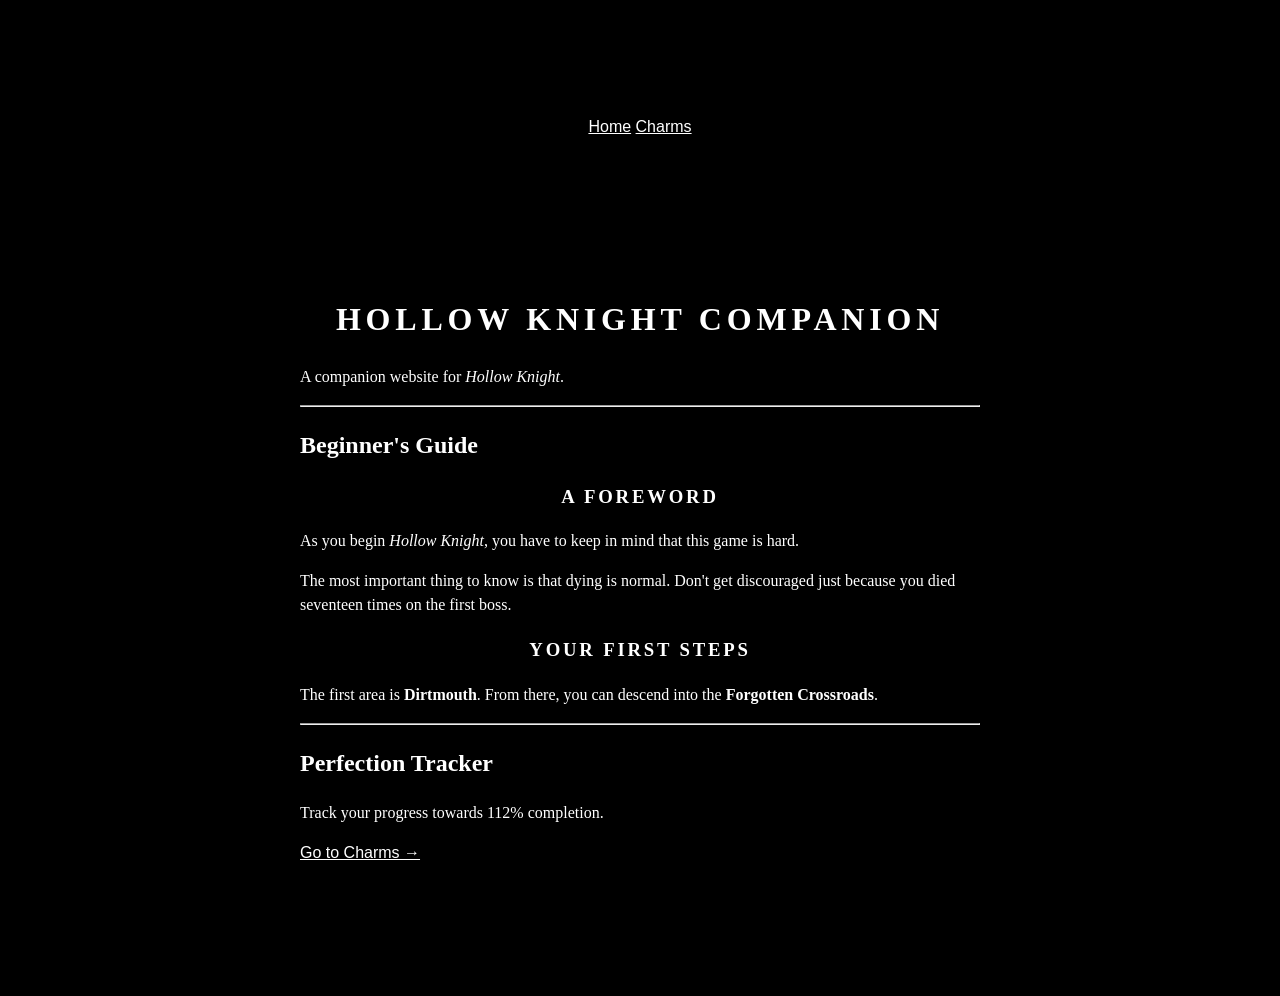
==== index.html @ 54dc8c9c "V1.1 - Nav Bar & General Work - Added a navigation bar with ‘home’ and ‘charms’ - Did some general " ====
<!DOCTYPE html>
<html lang="en">

<head>
    <meta charset="UTF-8">
    <meta name="viewport" content="width=device-width, initial-scale=1.0">

    <title>Hollow Knight Companion</title>

    <link rel="stylesheet" href="style.css">
</head>

<body>

    <nav>
        <a href="index.html">Home</a>
        <a href="charms.html">Charms</a>
    </nav>

    <main>

        <h1>Hollow Knight Companion</h1>

        <p>
            A companion website for
            <em>Hollow Knight</em>.
        </p>

        <hr>

        <section id="beginner-guide">

            <h2>Beginner's Guide</h2>

            <h3>A Foreword</h3>

            <p>
                As you begin <em>Hollow Knight</em>, you have to keep
                in mind that this game is hard.
            </p>

            <p>
                The most important thing to know is that dying is normal.
                Don't get discouraged just because you died seventeen
                times on the first boss.
            </p>

            <h3>Your First Steps</h3>

            <p>
                The first area is <strong>Dirtmouth</strong>.
                From there, you can descend into the
                <strong>Forgotten Crossroads</strong>.
            </p>

        </section>

        <hr>

        <section id="perfection-tracker">

            <h2>Perfection Tracker</h2>

            <p>
                Track your progress towards 112% completion.
            </p>

            <p>
                <a href="charms.html">Go to Charms →</a>
            </p>

        </section>

    </main>

</body>
</html>
---- style.css ----
/* style.css */

:root {
  color-scheme: light dark;
  font-family: -apple-system, BlinkMacSystemFont, "Segoe UI", sans-serif;
  line-height: 1.5;
  background: Canvas;
}

body {
  margin: 0;
  min-height: 100vh;
  display: grid;
  place-items: center;
  padding: 3rem;
  background-color: #000;
}

main {
  max-width: 680px;
  color: #FFF;
  font-family: "Baskerville";
}

h1, h3 {
  font-family: 'Cinzel', 'Trajan Pro', 'Georgia', serif;
  text-transform: uppercase;
  letter-spacing: 0.15em;
  font-weight: 600;
  text-align: center;
}

a:link {
  color: #FFF;
  text-decoration: 'none';
  font-family: "helvetica";
}

a:visited {
  color: #BBBBBB;
}

/* Table container */

.table-container {
  width: 100%;
  overflow-x: auto;
  border: 1px solid #555;
  border-radius: 12px;
  background: #000;
  margin-top: 1.5rem;
}

/* Table */

table {
  width: 100%;
  border-collapse: collapse;
  background: #000;
  color: #fff;
}

/* Table headings */

thead {
  background: #000;
}

th {
  padding: 14px 12px;
  color: #fff;
  font-family: 'Cinzel', 'Trajan Pro', Georgia, serif;
  text-transform: uppercase;
  letter-spacing: 0.08em;
  font-size: 0.8rem;
  border-bottom: 1px solid #555;
}

/* Table cells */

td {
  padding: 14px 12px;
  color: #fff;
  border-bottom: 1px solid #333;
  vertical-align: middle;
}

/* Remove border from final row */

tbody tr:last-child td {
  border-bottom: none;
}

/* Hover effect */

tbody tr:hover {
  background: #333333;
}

/* Checkbox column */

td:first-child,
th:first-child {
  text-align: center;
  width: 45px;
}

/* Notches */

td:nth-child(3) {
text-align: center;
}

/* Cost */

td:last-child {
text-align: center;
}

/* =================================
ROTATED CHECKBOX
================================= */

input[type="checkbox"] {
  appearance: none;
  width: 18px;
  height: 18px;
  background: #000;
  border: 1px solid #fff;
  border-radius: 2px;
  cursor: pointer;
  transform: rotate(45deg);
  transition:
  background-color 0.15s ease,
  transform 0.15s ease;
}

/* Checkbox hover */

input[type="checkbox"]:hover {
  background: #333333;
}

/* Checked checkbox */

input[type="checkbox"]:checked {
  background: #fff;
  border-color: #fff;
  transform: rotate(45deg) scale(1.05);
}


/* Check mark */

input[type="checkbox"]:checked::after {
  content: "";
  position: absolute;
  width: 5px;
  height: 10px;
  border-right: 2px solid #000;
  border-bottom: 2px solid #000;
  transform: rotate(-45deg);
  left: 5px;
top: 2px;
}
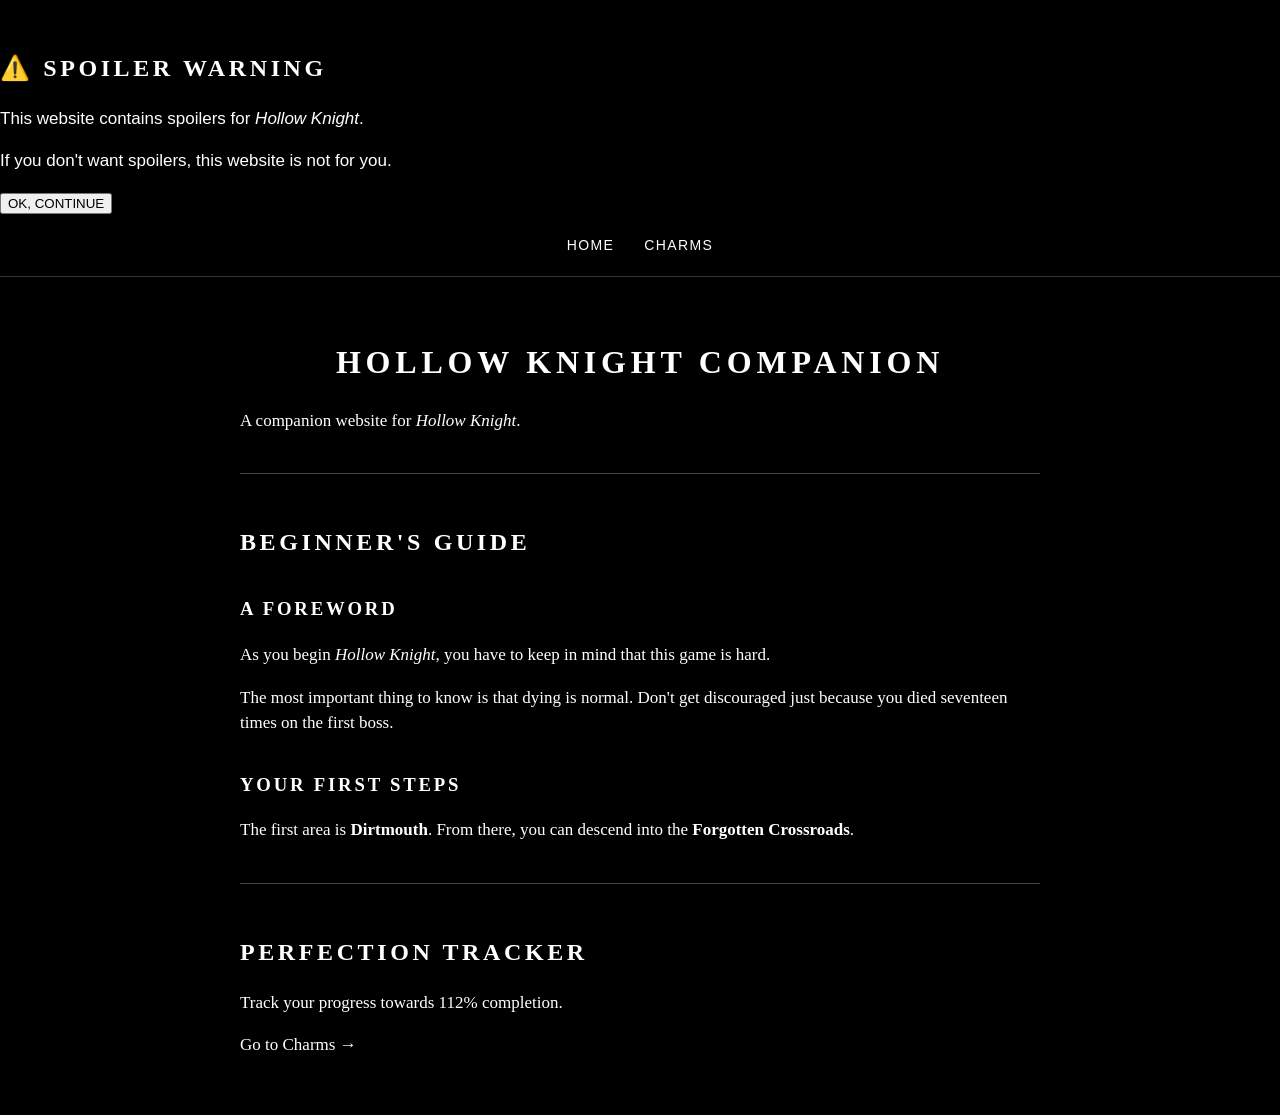
==== commit 05823db8: "Add spoiler warning popup to index.html Added a spoiler warning popup for the website." ====
--- a/index.html
+++ b/index.html
@@ -11,7 +11,29 @@
 </head>
 
 <body>
-
+    <div id="spoiler-popup">
+    
+        <div class="spoiler-box">
+    
+            <h2>⚠️ SPOILER WARNING</h2>
+    
+            <p>
+                This website contains spoilers for
+                <em>Hollow Knight</em>.
+            </p>
+    
+            <p>
+                If you don't want spoilers,
+                this website is not for you.
+            </p>
+    
+            <button id="continue-button">
+                OK, CONTINUE
+            </button>
+    
+        </div>
+    
+    </div>
     <nav>
         <a href="index.html">Home</a>
         <a href="charms.html">Charms</a>
--- a/style.css
+++ b/style.css
@@ -1,165 +1,88 @@
-/* style.css */
-
 :root {
-  color-scheme: light dark;
-  font-family: -apple-system, BlinkMacSystemFont, "Segoe UI", sans-serif;
-  line-height: 1.5;
-  background: Canvas;
+    font-family: -apple-system, BlinkMacSystemFont, "Segoe UI", sans-serif;
+    line-height: 1.5;
+    background: #000;
+    color: #fff;
 }
 
 body {
-  margin: 0;
-  min-height: 100vh;
-  display: grid;
-  place-items: center;
-  padding: 3rem;
-  background-color: #000;
+    margin: 0;
+    min-height: 100vh;
+
+    background: #000;
+    color: #fff;
 }
 
 main {
-  max-width: 680px;
-  color: #FFF;
-  font-family: "Baskerville";
+    max-width: 800px;
+    margin: 0 auto;
+    padding: 40px 24px;
+
+    font-family: Baskerville, Georgia, serif;
 }
 
-h1, h3 {
-  font-family: 'Cinzel', 'Trajan Pro', 'Georgia', serif;
-  text-transform: uppercase;
-  letter-spacing: 0.15em;
-  font-weight: 600;
-  text-align: center;
+h1,
+h2,
+h3 {
+    font-family: "Cinzel", "Trajan Pro", Georgia, serif;
+    text-transform: uppercase;
+    letter-spacing: 0.15em;
+    font-weight: 600;
 }
 
-a:link {
-  color: #FFF;
-  text-decoration: 'none';
-  font-family: "helvetica";
+h1 {
+    text-align: center;
 }
 
-a:visited {
-  color: #BBBBBB;
+h2 {
+    margin-top: 50px;
 }
 
-/* Table container */
-
-.table-container {
-  width: 100%;
-  overflow-x: auto;
-  border: 1px solid #555;
-  border-radius: 12px;
-  background: #000;
-  margin-top: 1.5rem;
+h3 {
+    margin-top: 35px;
 }
 
-/* Table */
-
-table {
-  width: 100%;
-  border-collapse: collapse;
-  background: #000;
-  color: #fff;
+p {
+    font-size: 17px;
 }
 
-/* Table headings */
-
-thead {
-  background: #000;
+a {
+    color: #fff;
+    text-decoration: none;
 }
 
-th {
-  padding: 14px 12px;
-  color: #fff;
-  font-family: 'Cinzel', 'Trajan Pro', Georgia, serif;
-  text-transform: uppercase;
-  letter-spacing: 0.08em;
-  font-size: 0.8rem;
-  border-bottom: 1px solid #555;
+a:hover {
+    color: #aaa;
 }
 
-/* Table cells */
-
-td {
-  padding: 14px 12px;
-  color: #fff;
-  border-bottom: 1px solid #333;
-  vertical-align: middle;
-}
-
-/* Remove border from final row */
-
-tbody tr:last-child td {
-  border-bottom: none;
-}
-
-/* Hover effect */
-
-tbody tr:hover {
-  background: #333333;
-}
-
-/* Checkbox column */
-
-td:first-child,
-th:first-child {
-  text-align: center;
-  width: 45px;
-}
-
-/* Notches */
-
-td:nth-child(3) {
-text-align: center;
-}
-
-/* Cost */
-
-td:last-child {
-text-align: center;
-}
-
-/* =================================
-ROTATED CHECKBOX
-================================= */
-
-input[type="checkbox"] {
-  appearance: none;
-  width: 18px;
-  height: 18px;
-  background: #000;
-  border: 1px solid #fff;
-  border-radius: 2px;
-  cursor: pointer;
-  transform: rotate(45deg);
-  transition:
-  background-color 0.15s ease,
-  transform 0.15s ease;
-}
-
-/* Checkbox hover */
-
-input[type="checkbox"]:hover {
-  background: #333333;
-}
-
-/* Checked checkbox */
-
-input[type="checkbox"]:checked {
-  background: #fff;
-  border-color: #fff;
-  transform: rotate(45deg) scale(1.05);
+hr {
+    border: 0;
+    border-top: 1px solid #444;
+    margin: 40px 0;
 }
 
 
-/* Check mark */
+/* Navigation */
 
-input[type="checkbox"]:checked::after {
-  content: "";
-  position: absolute;
-  width: 5px;
-  height: 10px;
-  border-right: 2px solid #000;
-  border-bottom: 2px solid #000;
-  transform: rotate(-45deg);
-  left: 5px;
-top: 2px;
+nav {
+    display: flex;
+    justify-content: center;
+    gap: 30px;
+
+    padding: 20px;
+
+    border-bottom: 1px solid #333;
 }
+
+nav a {
+    font-family: Helvetica, Arial, sans-serif;
+
+    text-transform: uppercase;
+    letter-spacing: 0.1em;
+
+    font-size: 14px;
+}
+
+nav a:hover {
+    color: #aaa;
+}
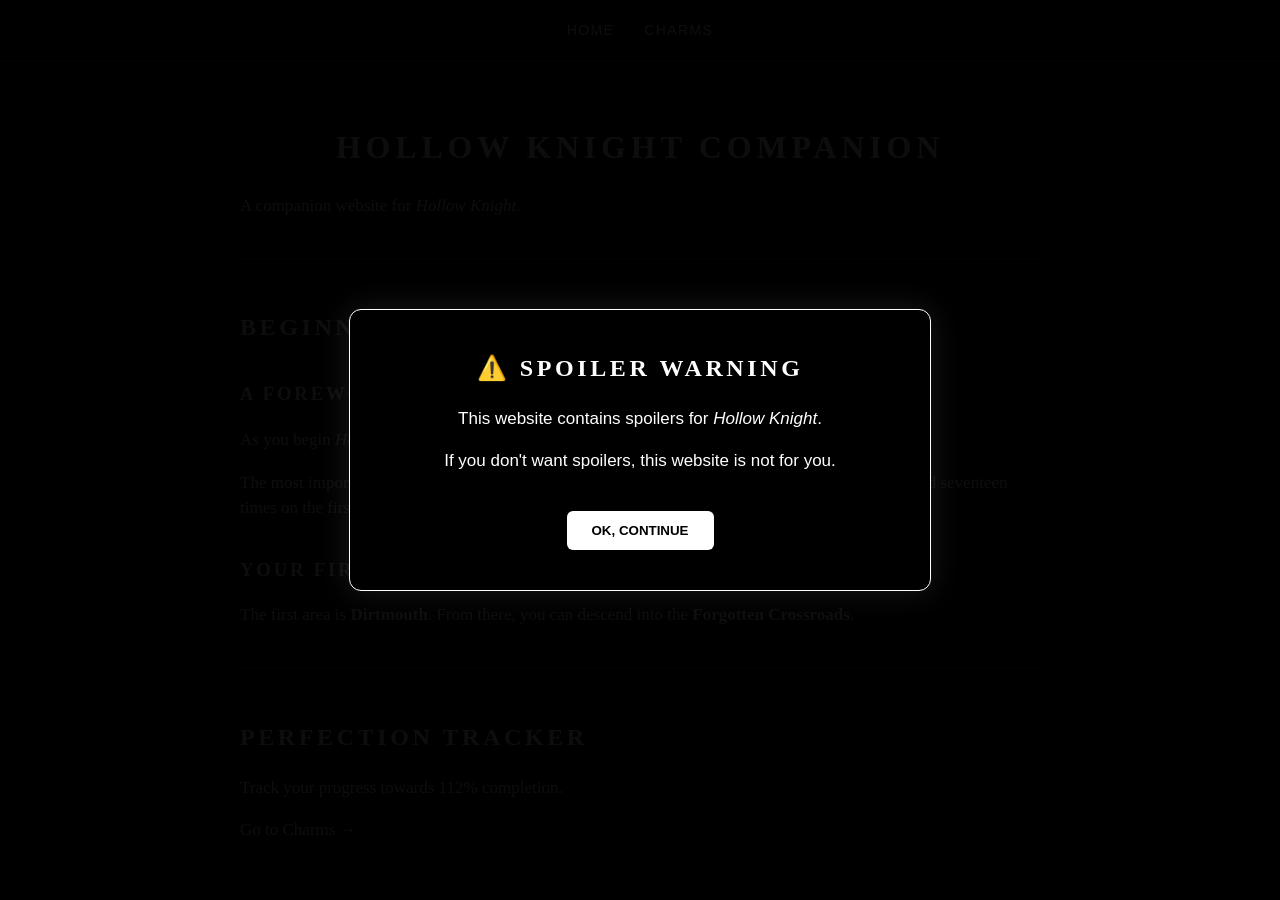
==== commit a7840ad8: "Add script tag for main.js in index.html" ====
--- a/index.html
+++ b/index.html
@@ -94,6 +94,8 @@
         </section>
 
     </main>
-
+    
+    <script src="main.js"></script>
+    
 </body>
 </html>
--- a/style.css
+++ b/style.css
@@ -86,3 +86,62 @@
 nav a:hover {
     color: #aaa;
 }
+
+#spoiler-popup {
+    position: fixed;
+
+    inset: 0;
+
+    z-index: 1000;
+
+    display: flex;
+    justify-content: center;
+    align-items: center;
+
+    background: rgba(0, 0, 0, 0.95);
+}
+
+.spoiler-box {
+    width: min(500px, 80%);
+
+    padding: 40px;
+
+    background: #000;
+
+    border: 1px solid #fff;
+    border-radius: 12px;
+
+    color: #fff;
+
+    text-align: center;
+
+    box-shadow: 0 0 30px rgba(255, 255, 255, 0.1);
+}
+
+.spoiler-box h2 {
+    margin-top: 0;
+
+    font-family: "Cinzel", "Trajan Pro", Georgia, serif;
+
+    letter-spacing: 0.15em;
+}
+
+.spoiler-box button {
+    margin-top: 20px;
+
+    padding: 12px 25px;
+
+    background: #fff;
+    color: #000;
+
+    border: none;
+    border-radius: 6px;
+
+    font-weight: bold;
+
+    cursor: pointer;
+}
+
+.spoiler-box button:hover {
+    background: #ccc;
+}
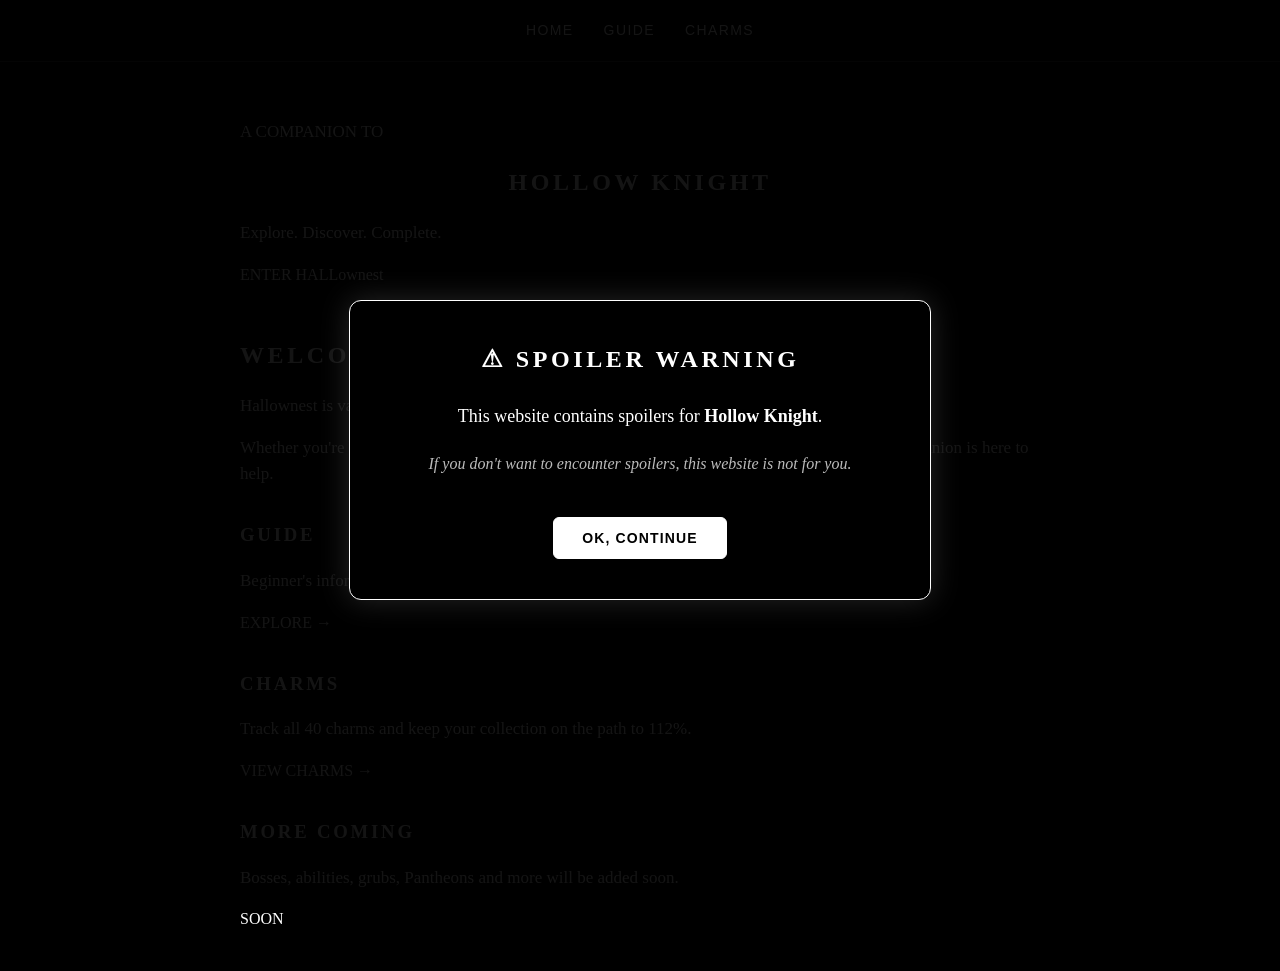
==== commit d6296527: "Update spoiler warning text and structure in index.html" ====
--- a/index.html
+++ b/index.html
@@ -11,91 +11,133 @@
 </head>
 
 <body>
+
+    <!-- Spoiler Warning -->
+
     <div id="spoiler-popup">
-    
+
         <div class="spoiler-box">
-    
-            <h2>⚠️ SPOILER WARNING</h2>
-    
+
+            <h2>⚠ SPOILER WARNING</h2>
+
             <p>
                 This website contains spoilers for
-                <em>Hollow Knight</em>.
+                <strong>Hollow Knight</strong>.
             </p>
-    
-            <p>
-                If you don't want spoilers,
+
+            <p class="warning-text">
+                If you don't want to encounter spoilers,
                 this website is not for you.
             </p>
-    
+
             <button id="continue-button">
                 OK, CONTINUE
             </button>
-    
+
         </div>
-    
+
     </div>
+
+
+    <!-- Navigation -->
+
     <nav>
         <a href="index.html">Home</a>
+        <a href="guide.html">Guide</a>
         <a href="charms.html">Charms</a>
     </nav>
 
-    <main>
 
-        <h1>Hollow Knight Companion</h1>
+    <!-- Homepage -->
 
-        <p>
-            A companion website for
-            <em>Hollow Knight</em>.
-        </p>
+    <main class="home">
 
-        <hr>
+        <section class="hero">
 
-        <section id="beginner-guide">
+            <p class="eyebrow">
+                A COMPANION TO
+            </p>
 
-            <h2>Beginner's Guide</h2>
+            <h1>Hollow Knight</h1>
 
-            <h3>A Foreword</h3>
+            <p class="hero-subtitle">
+                Explore. Discover. Complete.
+            </p>
+
+            <a class="enter-button" href="guide.html">
+                ENTER HALLownest
+            </a>
+
+        </section>
+
+
+        <section class="home-intro">
+
+            <h2>Welcome, Knight.</h2>
 
             <p>
-                As you begin <em>Hollow Knight</em>, you have to keep
-                in mind that this game is hard.
+                Hallownest is vast, mysterious and full of things
+                waiting to be discovered.
             </p>
 
             <p>
-                The most important thing to know is that dying is normal.
-                Don't get discouraged just because you died seventeen
-                times on the first boss.
-            </p>
-
-            <h3>Your First Steps</h3>
-
-            <p>
-                The first area is <strong>Dirtmouth</strong>.
-                From there, you can descend into the
-                <strong>Forgotten Crossroads</strong>.
+                Whether you're beginning your journey or hunting
+                for that final percentage of completion, this
+                companion is here to help.
             </p>
 
         </section>
 
-        <hr>
 
-        <section id="perfection-tracker">
+        <section class="home-links">
 
-            <h2>Perfection Tracker</h2>
+            <a href="guide.html" class="home-card">
 
-            <p>
-                Track your progress towards 112% completion.
-            </p>
+                <h3>Guide</h3>
 
-            <p>
-                <a href="charms.html">Go to Charms →</a>
-            </p>
+                <p>
+                    Beginner's information and useful knowledge
+                    for your journey through Hallownest.
+                </p>
+
+                <span>EXPLORE →</span>
+
+            </a>
+
+
+            <a href="charms.html" class="home-card">
+
+                <h3>Charms</h3>
+
+                <p>
+                    Track all 40 charms and keep your collection
+                    on the path to 112%.
+                </p>
+
+                <span>VIEW CHARMS →</span>
+
+            </a>
+
+
+            <div class="home-card">
+
+                <h3>More Coming</h3>
+
+                <p>
+                    Bosses, abilities, grubs, Pantheons and
+                    more will be added soon.
+                </p>
+
+                <span>SOON</span>
+
+            </div>
 
         </section>
 
     </main>
-    
+
+
     <script src="main.js"></script>
-    
+
 </body>
 </html>
--- a/style.css
+++ b/style.css
@@ -87,19 +87,29 @@
     color: #aaa;
 }
 
+/* =================================
+   SPOILER WARNING MODAL
+   ================================= */
+
 #spoiler-popup {
     position: fixed;
 
-    inset: 0;
-
-    z-index: 1000;
+    top: 0;
+    left: 0;
+    width: 100%;
+    height: 100%;
+
+    z-index: 9999;
 
     display: flex;
+    align-items: center;
     justify-content: center;
-    align-items: center;
-
-    background: rgba(0, 0, 0, 0.95);
-}
+
+    background: rgba(0, 0, 0, 0.92);
+}
+
+
+/* The actual warning box */
 
 .spoiler-box {
     width: min(500px, 80%);
@@ -111,37 +121,110 @@
     border: 1px solid #fff;
     border-radius: 12px;
 
-    color: #fff;
-
     text-align: center;
 
-    box-shadow: 0 0 30px rgba(255, 255, 255, 0.1);
-}
+    box-shadow:
+        0 0 30px rgba(255, 255, 255, 0.15);
+}
+
+
+/* Warning heading */
 
 .spoiler-box h2 {
-    margin-top: 0;
-
-    font-family: "Cinzel", "Trajan Pro", Georgia, serif;
+    margin: 0 0 25px;
+
+    color: #fff;
+
+    font-family:
+        "Cinzel",
+        "Trajan Pro",
+        Georgia,
+        serif;
+
+    font-size: 24px;
+
+    text-transform: uppercase;
 
     letter-spacing: 0.15em;
 }
 
-.spoiler-box button {
+
+/* Main text */
+
+.spoiler-box p {
+    margin: 10px 0;
+
+    color: #fff;
+
+    font-family:
+        Baskerville,
+        Georgia,
+        serif;
+
+    font-size: 18px;
+
+    line-height: 1.6;
+}
+
+
+/* Extra-important warning */
+
+.spoiler-box .warning-text {
     margin-top: 20px;
 
-    padding: 12px 25px;
+    color: #bbb;
+
+    font-size: 16px;
+
+    font-style: italic;
+}
+
+
+/* Continue button */
+
+#continue-button {
+    margin-top: 30px;
+
+    padding: 12px 28px;
 
     background: #fff;
+
     color: #000;
 
-    border: none;
+    border: 1px solid #fff;
+
     border-radius: 6px;
 
+    font-family:
+        Helvetica,
+        Arial,
+        sans-serif;
+
+    font-size: 14px;
+
     font-weight: bold;
 
+    letter-spacing: 0.08em;
+
     cursor: pointer;
-}
-
-.spoiler-box button:hover {
-    background: #ccc;
-}
+
+    transition:
+        background-color 0.2s ease,
+        color 0.2s ease;
+}
+
+
+/* Button hover */
+
+#continue-button:hover {
+    background: #333;
+
+    color: #fff;
+}
+
+
+/* Button press */
+
+#continue-button:active {
+    transform: scale(0.97);
+}
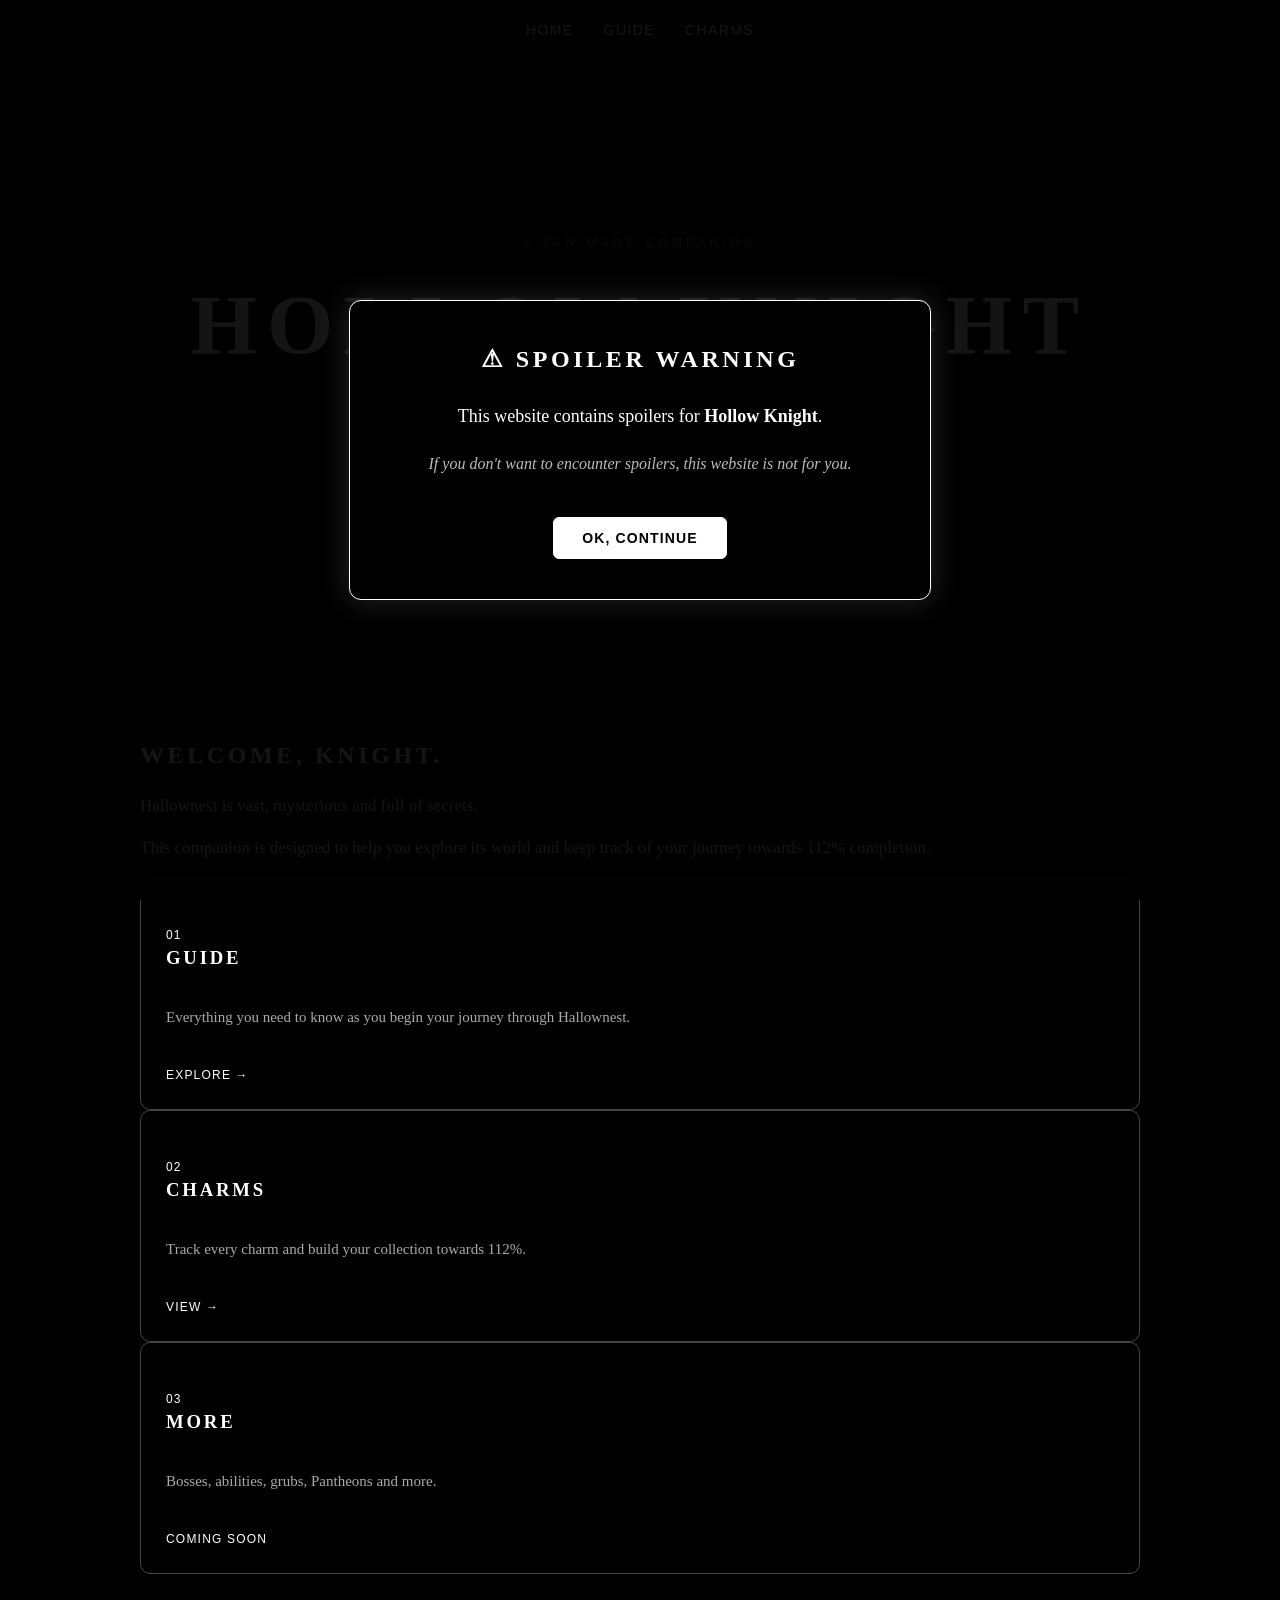
==== commit 46c64d00: "Update text content in index.html" ====
--- a/index.html
+++ b/index.html
@@ -53,87 +53,91 @@
     <main class="home">
 
         <section class="hero">
-
-            <p class="eyebrow">
-                A COMPANION TO
-            </p>
-
+    
+            <p class="eyebrow">A FAN-MADE COMPANION</p>
+    
             <h1>Hollow Knight</h1>
-
+    
+            <div class="ornament">◇</div>
+    
             <p class="hero-subtitle">
                 Explore. Discover. Complete.
             </p>
-
+    
             <a class="enter-button" href="guide.html">
                 ENTER HALLownest
             </a>
-
+    
         </section>
-
-
-        <section class="home-intro">
-
+    
+    
+        <section class="welcome">
+    
             <h2>Welcome, Knight.</h2>
-
+    
             <p>
-                Hallownest is vast, mysterious and full of things
-                waiting to be discovered.
+                Hallownest is vast, mysterious and full of secrets.
             </p>
-
+    
             <p>
-                Whether you're beginning your journey or hunting
-                for that final percentage of completion, this
-                companion is here to help.
+                This companion is designed to help you explore
+                its world and keep track of your journey towards
+                112% completion.
             </p>
-
+    
         </section>
-
-
-        <section class="home-links">
-
+    
+    
+        <section class="home-cards">
+    
             <a href="guide.html" class="home-card">
-
+    
+                <span class="card-number">01</span>
+    
                 <h3>Guide</h3>
-
+    
                 <p>
-                    Beginner's information and useful knowledge
-                    for your journey through Hallownest.
+                    Everything you need to know as you begin
+                    your journey through Hallownest.
                 </p>
-
-                <span>EXPLORE →</span>
-
+    
+                <span class="card-link">EXPLORE →</span>
+    
             </a>
-
-
+    
+    
             <a href="charms.html" class="home-card">
-
+    
+                <span class="card-number">02</span>
+    
                 <h3>Charms</h3>
-
+    
                 <p>
-                    Track all 40 charms and keep your collection
-                    on the path to 112%.
+                    Track every charm and build your collection
+                    towards 112%.
                 </p>
-
-                <span>VIEW CHARMS →</span>
-
+    
+                <span class="card-link">VIEW →</span>
+    
             </a>
-
-
+    
+    
             <div class="home-card">
-
-                <h3>More Coming</h3>
-
+    
+                <span class="card-number">03</span>
+    
+                <h3>More</h3>
+    
                 <p>
-                    Bosses, abilities, grubs, Pantheons and
-                    more will be added soon.
+                    Bosses, abilities, grubs, Pantheons and more.
                 </p>
-
-                <span>SOON</span>
-
+    
+                <span class="card-link">COMING SOON</span>
+    
             </div>
-
+    
         </section>
-
+    
     </main>
 
 
--- a/style.css
+++ b/style.css
@@ -228,3 +228,174 @@
 #continue-button:active {
     transform: scale(0.97);
 }
+
+/* ================================
+   HOMEPAGE
+   ================================ */
+
+.home {
+    max-width: 1000px;
+}
+
+
+/* Hero */
+
+.hero {
+    min-height: 65vh;
+
+    display: flex;
+    flex-direction: column;
+
+    justify-content: center;
+    align-items: center;
+
+    text-align: center;
+}
+
+
+.eyebrow {
+    font-family: Helvetica, Arial, sans-serif;
+
+    font-size: 12px;
+
+    letter-spacing: 0.35em;
+
+    color: #888;
+
+    margin-bottom: 10px;
+}
+
+
+.hero h1 {
+    font-size: clamp(45px, 8vw, 85px);
+
+    margin: 0;
+
+    letter-spacing: 0.12em;
+}
+
+
+.hero-subtitle {
+    color: #aaa;
+
+    font-size: 20px;
+
+    font-style: italic;
+
+    margin-top: 15px;
+}
+
+
+/* Enter button */
+
+.enter-button {
+    display: inline-block;
+
+    margin-top: 40px;
+
+    padding: 14px 30px;
+
+    border: 1px solid #fff;
+
+    border-radius: 6px;
+
+    color: #fff;
+
+    font-family: Helvetica, Arial, sans-serif;
+
+    font-size: 13px;
+
+    letter-spacing: 0.15em;
+
+    transition: 0.2s ease;
+}
+
+
+.enter-button:hover {
+    background: #fff;
+
+    color: #000;
+}
+
+
+/* Introduction */
+
+.home-intro {
+    max-width: 650px;
+
+    margin: 0 auto;
+
+    text-align: center;
+}
+
+
+.home-intro h2 {
+    margin-bottom: 20px;
+}
+
+
+/* Home cards */
+
+.home-links {
+    display: grid;
+
+    grid-template-columns:
+        repeat(auto-fit, minmax(220px, 1fr));
+
+    gap: 20px;
+
+    margin-top: 60px;
+}
+
+
+.home-card {
+    display: flex;
+
+    flex-direction: column;
+
+    padding: 25px;
+
+    min-height: 180px;
+
+    border: 1px solid #444;
+
+    border-radius: 10px;
+
+    color: #fff;
+
+    transition:
+        background-color 0.2s ease,
+        border-color 0.2s ease;
+}
+
+
+.home-card:hover {
+    background: #333;
+
+    border-color: #fff;
+}
+
+
+.home-card h3 {
+    margin-top: 0;
+}
+
+
+.home-card p {
+    color: #aaa;
+
+    font-size: 15px;
+}
+
+
+.home-card span {
+    margin-top: auto;
+
+    padding-top: 20px;
+
+    font-family: Helvetica, Arial, sans-serif;
+
+    font-size: 12px;
+
+    letter-spacing: 0.1em;
+}
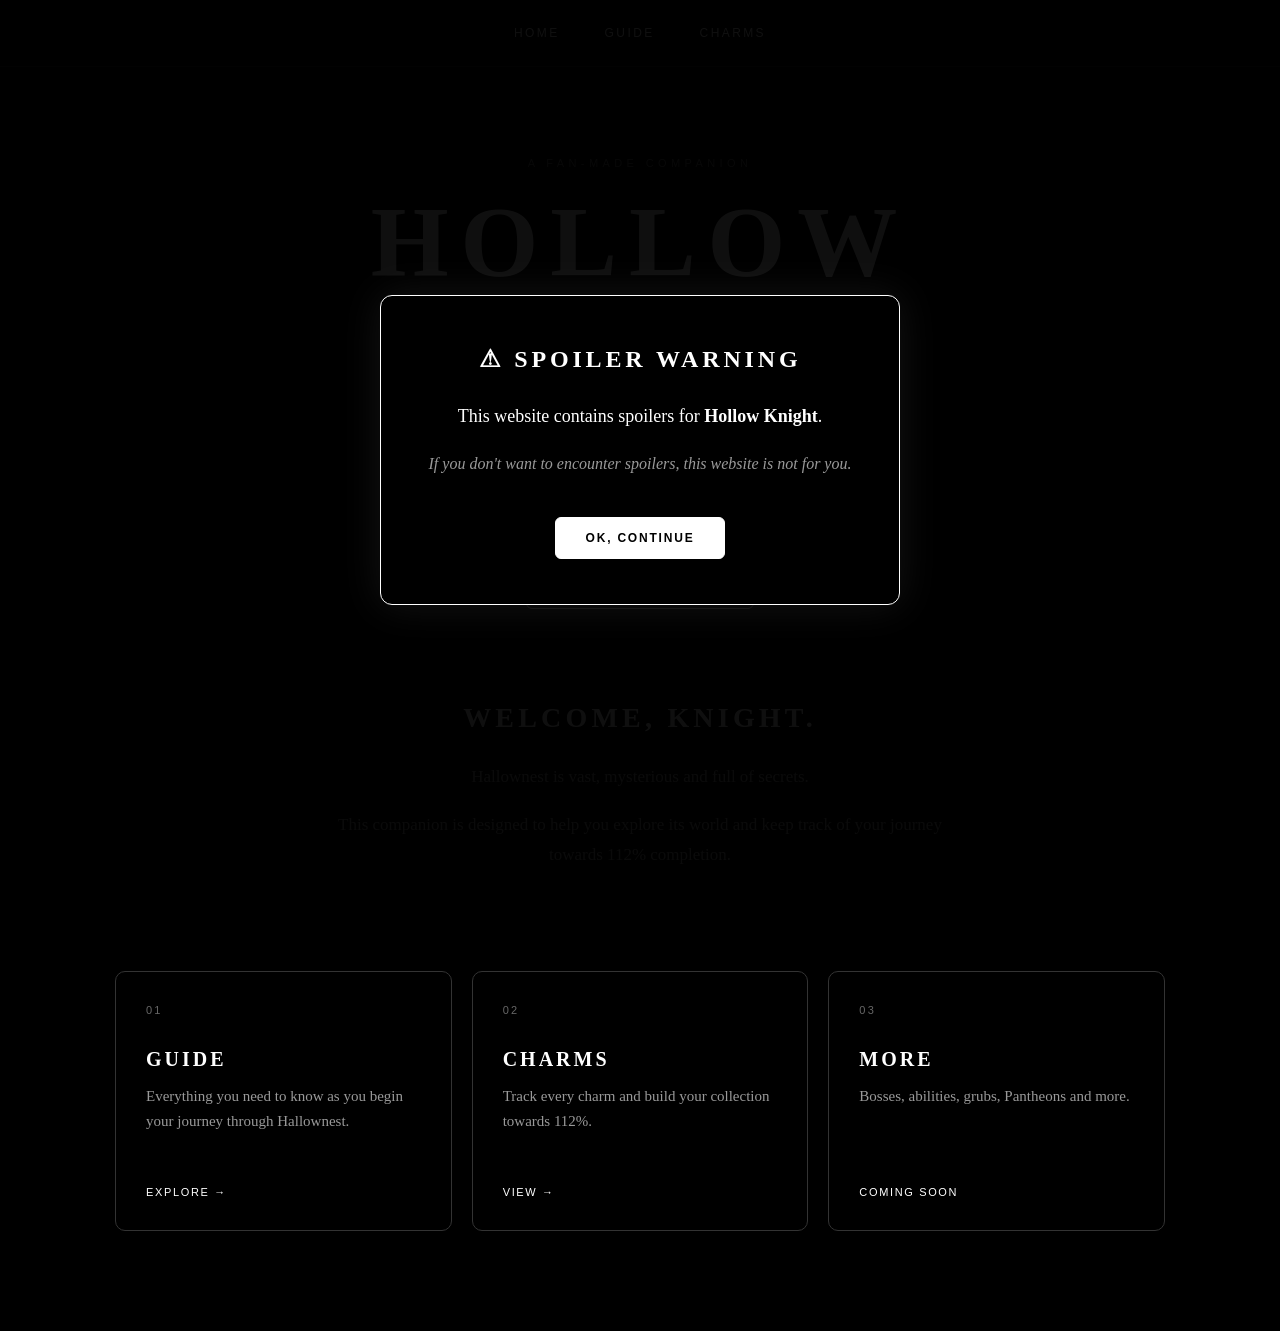
==== commit bec2f12c: "Update index.html" ====
--- a/index.html
+++ b/index.html
@@ -65,7 +65,7 @@
             </p>
     
             <a class="enter-button" href="guide.html">
-                ENTER HALLownest
+                ENTER HALLOWNEST
             </a>
     
         </section>
@@ -73,7 +73,7 @@
     
         <section class="welcome">
     
-            <h2>Welcome, Knight.</h2>
+            <h2 style="text-align:center;">Welcome, Knight.</h2>
     
             <p>
                 Hallownest is vast, mysterious and full of secrets.
--- a/style.css
+++ b/style.css
@@ -1,8 +1,32 @@
+/* =========================================
+   HOLLOW KNIGHT COMPANION
+   Main stylesheet
+   ========================================= */
+
+
+/* =========================================
+   GLOBAL
+   ========================================= */
+
 :root {
-    font-family: -apple-system, BlinkMacSystemFont, "Segoe UI", sans-serif;
+    background: #000;
+    color: #fff;
+
+    font-family:
+        -apple-system,
+        BlinkMacSystemFont,
+        "Segoe UI",
+        sans-serif;
+
     line-height: 1.5;
-    background: #000;
-    color: #fff;
+}
+
+* {
+    box-sizing: border-box;
+}
+
+html {
+    scroll-behavior: smooth;
 }
 
 body {
@@ -13,143 +37,193 @@
     color: #fff;
 }
 
+a {
+    color: #fff;
+    text-decoration: none;
+}
+
+button {
+    font-family: inherit;
+}
+
+
+/* =========================================
+   NAVIGATION
+   ========================================= */
+
+nav {
+    position: relative;
+
+    display: flex;
+    justify-content: center;
+    align-items: center;
+
+    gap: 45px;
+
+    padding: 24px 20px;
+
+    border-bottom: 1px solid #222;
+
+    background: #000;
+}
+
+nav a {
+    position: relative;
+
+    color: #fff;
+
+    font-family:
+        Helvetica,
+        Arial,
+        sans-serif;
+
+    font-size: 12px;
+
+    text-transform: uppercase;
+
+    letter-spacing: 0.2em;
+
+    transition:
+        color 0.2s ease;
+}
+
+nav a::after {
+    content: "";
+
+    position: absolute;
+
+    left: 50%;
+    bottom: -9px;
+
+    width: 0;
+    height: 1px;
+
+    background: #fff;
+
+    transform: translateX(-50%);
+
+    transition:
+        width 0.2s ease;
+}
+
+nav a:hover {
+    color: #aaa;
+}
+
+nav a:hover::after {
+    width: 100%;
+}
+
+
+/* =========================================
+   GENERAL CONTENT
+   ========================================= */
+
 main {
-    max-width: 800px;
+    max-width: 1000px;
+
     margin: 0 auto;
-    padding: 40px 24px;
-
-    font-family: Baskerville, Georgia, serif;
+
+    padding: 40px 25px 100px;
+
+    font-family:
+        Baskerville,
+        Georgia,
+        serif;
 }
 
 h1,
 h2,
 h3 {
-    font-family: "Cinzel", "Trajan Pro", Georgia, serif;
-    text-transform: uppercase;
-    letter-spacing: 0.15em;
-    font-weight: 600;
-}
-
-h1 {
-    text-align: center;
-}
-
-h2 {
-    margin-top: 50px;
-}
-
-h3 {
-    margin-top: 35px;
-}
-
-p {
-    font-size: 17px;
-}
-
-a {
-    color: #fff;
-    text-decoration: none;
-}
-
-a:hover {
-    color: #aaa;
-}
-
-hr {
-    border: 0;
-    border-top: 1px solid #444;
-    margin: 40px 0;
-}
-
-
-/* Navigation */
-
-nav {
-    display: flex;
-    justify-content: center;
-    gap: 30px;
-
-    padding: 20px;
-
-    border-bottom: 1px solid #333;
-}
-
-nav a {
-    font-family: Helvetica, Arial, sans-serif;
-
-    text-transform: uppercase;
-    letter-spacing: 0.1em;
-
-    font-size: 14px;
-}
-
-nav a:hover {
-    color: #aaa;
-}
-
-/* =================================
-   SPOILER WARNING MODAL
-   ================================= */
-
-#spoiler-popup {
-    position: fixed;
-
-    top: 0;
-    left: 0;
-    width: 100%;
-    height: 100%;
-
-    z-index: 9999;
-
-    display: flex;
-    align-items: center;
-    justify-content: center;
-
-    background: rgba(0, 0, 0, 0.92);
-}
-
-
-/* The actual warning box */
-
-.spoiler-box {
-    width: min(500px, 80%);
-
-    padding: 40px;
-
-    background: #000;
-
-    border: 1px solid #fff;
-    border-radius: 12px;
-
-    text-align: center;
-
-    box-shadow:
-        0 0 30px rgba(255, 255, 255, 0.15);
-}
-
-
-/* Warning heading */
-
-.spoiler-box h2 {
-    margin: 0 0 25px;
-
-    color: #fff;
-
     font-family:
         "Cinzel",
         "Trajan Pro",
         Georgia,
         serif;
 
+    text-transform: uppercase;
+
+    letter-spacing: 0.15em;
+
+    font-weight: 600;
+}
+
+h1 {
+    text-align: center;
+}
+
+h2 {
+    margin-top: 50px;
+}
+
+h3 {
+    margin-top: 35px;
+}
+
+p {
+    font-size: 17px;
+}
+
+hr {
+    border: 0;
+
+    border-top: 1px solid #333;
+
+    margin: 60px 0;
+}
+
+a:hover {
+    color: #aaa;
+}
+
+
+/* =========================================
+   SPOILER WARNING
+   ========================================= */
+
+#spoiler-popup {
+    position: fixed;
+
+    inset: 0;
+
+    z-index: 9999;
+
+    display: flex;
+
+    align-items: center;
+    justify-content: center;
+
+    background: rgba(0, 0, 0, 0.94);
+
+    padding: 20px;
+}
+
+.spoiler-box {
+    width: min(520px, 100%);
+
+    padding: 45px 40px;
+
+    background: #000;
+
+    border: 1px solid #fff;
+
+    border-radius: 12px;
+
+    text-align: center;
+
+    box-shadow:
+        0 0 40px rgba(255, 255, 255, 0.08);
+}
+
+.spoiler-box h2 {
+    margin: 0 0 25px;
+
+    color: #fff;
+
     font-size: 24px;
 
-    text-transform: uppercase;
-
-    letter-spacing: 0.15em;
-}
-
-
-/* Main text */
+    letter-spacing: 0.16em;
+}
 
 .spoiler-box p {
     margin: 10px 0;
@@ -166,26 +240,20 @@
     line-height: 1.6;
 }
 
-
-/* Extra-important warning */
-
 .spoiler-box .warning-text {
     margin-top: 20px;
 
-    color: #bbb;
+    color: #999;
 
     font-size: 16px;
 
     font-style: italic;
 }
-
-
-/* Continue button */
 
 #continue-button {
     margin-top: 30px;
 
-    padding: 12px 28px;
+    padding: 13px 30px;
 
     background: #fff;
 
@@ -200,21 +268,19 @@
         Arial,
         sans-serif;
 
-    font-size: 14px;
+    font-size: 12px;
 
     font-weight: bold;
 
-    letter-spacing: 0.08em;
+    letter-spacing: 0.15em;
 
     cursor: pointer;
 
     transition:
         background-color 0.2s ease,
-        color 0.2s ease;
-}
-
-
-/* Button hover */
+        color 0.2s ease,
+        transform 0.15s ease;
+}
 
 #continue-button:hover {
     background: #333;
@@ -222,78 +288,115 @@
     color: #fff;
 }
 
-
-/* Button press */
-
 #continue-button:active {
     transform: scale(0.97);
 }
 
-/* ================================
-   HOMEPAGE
-   ================================ */
+
+/* =========================================
+   HOMEPAGE — HERO
+   ========================================= */
 
 .home {
-    max-width: 1000px;
-}
-
-
-/* Hero */
+    max-width: 1100px;
+
+    padding-top: 0;
+}
 
 .hero {
-    min-height: 65vh;
+    min-height: 70vh;
 
     display: flex;
+
     flex-direction: column;
 
     justify-content: center;
+
     align-items: center;
 
     text-align: center;
 }
 
-
 .eyebrow {
-    font-family: Helvetica, Arial, sans-serif;
-
-    font-size: 12px;
-
-    letter-spacing: 0.35em;
-
-    color: #888;
-
-    margin-bottom: 10px;
-}
-
+    margin: 0 0 20px;
+
+    color: #777;
+
+    font-family:
+        Helvetica,
+        Arial,
+        sans-serif;
+
+    font-size: 11px;
+
+    text-transform: uppercase;
+
+    letter-spacing: 0.4em;
+}
 
 .hero h1 {
-    font-size: clamp(45px, 8vw, 85px);
-
     margin: 0;
 
+    color: #fff;
+
+    font-size:
+        clamp(48px, 9vw, 100px);
+
+    line-height: 1;
+
     letter-spacing: 0.12em;
-}
-
+
+    text-shadow:
+        0 0 30px rgba(255, 255, 255, 0.08);
+}
+
+.ornament {
+    margin: 35px 0 20px;
+
+    color: #aaa;
+
+    font-size: 25px;
+
+    transition:
+        transform 0.5s ease,
+        color 0.3s ease;
+}
+
+.hero:hover .ornament {
+    color: #fff;
+
+    transform:
+        rotate(180deg);
+}
 
 .hero-subtitle {
+    margin: 0;
+
     color: #aaa;
 
+    font-family:
+        Baskerville,
+        Georgia,
+        serif;
+
     font-size: 20px;
 
     font-style: italic;
 
-    margin-top: 15px;
-}
-
-
-/* Enter button */
+    letter-spacing: 0.04em;
+}
+
+
+/* =========================================
+   ENTER BUTTON
+   ========================================= */
 
 .enter-button {
     display: inline-block;
 
-    margin-top: 40px;
-
-    padding: 14px 30px;
+    margin-top: 45px;
+
+    padding: 15px 32px;
 
     border: 1px solid #fff;
 
@@ -301,101 +404,374 @@
 
     color: #fff;
 
-    font-family: Helvetica, Arial, sans-serif;
-
-    font-size: 13px;
-
-    letter-spacing: 0.15em;
-
-    transition: 0.2s ease;
-}
-
+    font-family:
+        Helvetica,
+        Arial,
+        sans-serif;
+
+    font-size: 12px;
+
+    text-transform: uppercase;
+
+    letter-spacing: 0.18em;
+
+    transition:
+        background-color 0.25s ease,
+        color 0.25s ease,
+        transform 0.2s ease;
+}
 
 .enter-button:hover {
     background: #fff;
 
     color: #000;
-}
-
-
-/* Introduction */
-
-.home-intro {
+
+    transform:
+        translateY(-2px);
+}
+
+
+/* =========================================
+   HOMEPAGE — WELCOME
+   ========================================= */
+
+.welcome {
     max-width: 650px;
 
-    margin: 0 auto;
+    margin: 0 auto 100px;
 
     text-align: center;
 }
 
-
-.home-intro h2 {
-    margin-bottom: 20px;
-}
-
-
-/* Home cards */
-
-.home-links {
+.welcome h2 {
+    margin-top: 0;
+
+    font-size: 28px;
+}
+
+.welcome p {
+    color: #aaa;
+
+    line-height: 1.8;
+}
+
+
+/* =========================================
+   HOMEPAGE — CARDS
+   ========================================= */
+
+.home-cards {
     display: grid;
 
     grid-template-columns:
-        repeat(auto-fit, minmax(220px, 1fr));
+        repeat(3, 1fr);
 
     gap: 20px;
-
-    margin-top: 60px;
-}
-
+}
 
 .home-card {
+    position: relative;
+
     display: flex;
 
     flex-direction: column;
 
-    padding: 25px;
-
-    min-height: 180px;
-
-    border: 1px solid #444;
+    min-height: 260px;
+
+    padding: 30px;
+
+    border: 1px solid #333;
 
     border-radius: 10px;
 
     color: #fff;
 
+    background: #000;
+
     transition:
-        background-color 0.2s ease,
-        border-color 0.2s ease;
-}
-
+        background-color 0.25s ease,
+        border-color 0.25s ease,
+        transform 0.25s ease;
+}
 
 .home-card:hover {
     background: #333;
 
+    border-color: #666;
+
+    transform:
+        translateY(-4px);
+}
+
+.card-number {
+    color: #666;
+
+    font-family:
+        Helvetica,
+        Arial,
+        sans-serif;
+
+    font-size: 11px;
+
+    letter-spacing: 0.2em;
+}
+
+.home-card h3 {
+    margin: 25px 0 10px;
+
+    font-size: 20px;
+}
+
+.home-card p {
+    margin: 0;
+
+    color: #999;
+
+    font-size: 15px;
+
+    line-height: 1.7;
+}
+
+.card-link {
+    margin-top: auto;
+
+    padding-top: 25px;
+
+    color: #fff;
+
+    font-family:
+        Helvetica,
+        Arial,
+        sans-serif;
+
+    font-size: 11px;
+
+    letter-spacing: 0.15em;
+}
+
+
+/* =========================================
+   TABLE CONTAINER
+   ========================================= */
+
+.table-container {
+    width: 100%;
+
+    overflow-x: auto;
+
+    margin-top: 25px;
+
+    border: 1px solid #555;
+
+    border-radius: 12px;
+
+    background: #000;
+}
+
+
+/* =========================================
+   TABLE
+   ========================================= */
+
+table {
+    width: 100%;
+
+    border-collapse: collapse;
+
+    background: #000;
+
+    color: #fff;
+}
+
+thead {
+    background: #000;
+}
+
+th {
+    padding: 14px 12px;
+
+    color: #fff;
+
+    font-family:
+        "Cinzel",
+        "Trajan Pro",
+        Georgia,
+        serif;
+
+    font-size: 12px;
+
+    text-transform: uppercase;
+
+    letter-spacing: 0.08em;
+
+    border-bottom: 1px solid #555;
+}
+
+td {
+    padding: 14px 12px;
+
+    color: #fff;
+
+    border-bottom: 1px solid #333;
+
+    vertical-align: middle;
+}
+
+tbody tr:last-child td {
+    border-bottom: none;
+}
+
+tbody tr {
+    transition:
+        background-color 0.15s ease;
+}
+
+tbody tr:hover {
+    background: #333333;
+}
+
+
+/* Checkbox column */
+
+td:first-child,
+th:first-child {
+    width: 50px;
+
+    text-align: center;
+}
+
+
+/* Notches */
+
+td:nth-child(3) {
+    text-align: center;
+}
+
+
+/* Cost */
+
+td:last-child {
+    text-align: center;
+}
+
+
+/* =========================================
+   DIAMOND CHECKBOX
+   ========================================= */
+
+.diamond-checkbox {
+    display: inline-block;
+
+    position: relative;
+
+    width: 20px;
+    height: 20px;
+}
+
+.diamond-checkbox input {
+    position: absolute;
+
+    opacity: 0;
+
+    width: 0;
+    height: 0;
+}
+
+.diamond-checkbox span {
+    position: absolute;
+
+    inset: 0;
+
+    background: #000;
+
+    border: 1px solid #fff;
+
+    border-radius: 2px;
+
+    transform: rotate(45deg);
+
+    cursor: pointer;
+
+    transition:
+        background-color 0.15s ease,
+        border-color 0.15s ease;
+}
+
+.diamond-checkbox:hover span {
+    background: #333;
+}
+
+.diamond-checkbox input:checked + span {
+    background: #fff;
+
     border-color: #fff;
 }
 
-
-.home-card h3 {
-    margin-top: 0;
-}
-
-
-.home-card p {
-    color: #aaa;
-
-    font-size: 15px;
-}
-
-
-.home-card span {
-    margin-top: auto;
-
-    padding-top: 20px;
-
-    font-family: Helvetica, Arial, sans-serif;
-
-    font-size: 12px;
-
-    letter-spacing: 0.1em;
-}
+.diamond-checkbox input:checked + span::after {
+    content: "✓";
+
+    position: absolute;
+
+    color: #000;
+
+    font-family:
+        Arial,
+        sans-serif;
+
+    font-size: 14px;
+
+    font-weight: bold;
+
+    transform: rotate(-45deg);
+
+    left: 3px;
+    top: 0;
+}
+
+
+/* =========================================
+   RESPONSIVE DESIGN
+   ========================================= */
+
+@media (max-width: 750px) {
+
+    nav {
+        gap: 25px;
+    }
+
+    nav a {
+        font-size: 10px;
+
+        letter-spacing: 0.12em;
+    }
+
+    main {
+        padding-left: 18px;
+        padding-right: 18px;
+    }
+
+    .hero {
+        min-height: 60vh;
+    }
+
+    .hero h1 {
+        font-size:
+            clamp(40px, 12vw, 70px);
+    }
+
+    .home-cards {
+        grid-template-columns: 1fr;
+    }
+
+    .home-card {
+        min-height: 220px;
+    }
+
+    .spoiler-box {
+        padding: 35px 25px;
+    }
+
+    .spoiler-box h2 {
+        font-size: 20px;
+    }
+}
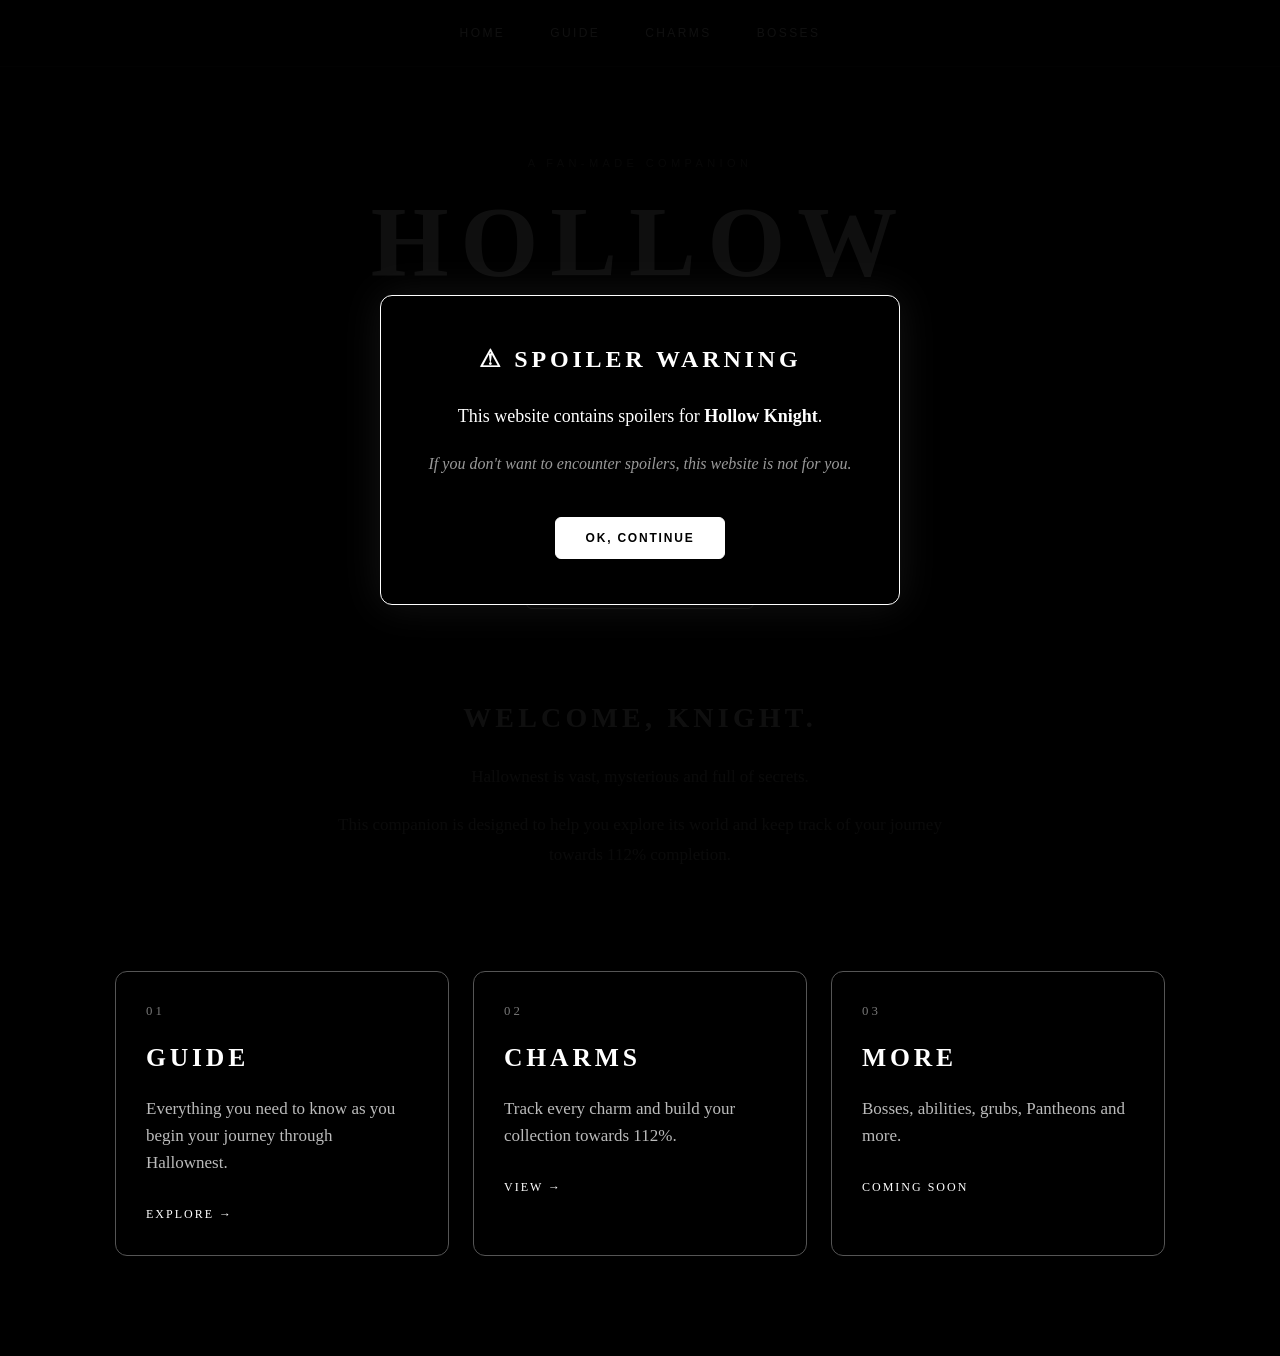
==== commit da33b017: "Add 'Bosses' link to navigation menu" ====
--- a/index.html
+++ b/index.html
@@ -45,6 +45,7 @@
         <a href="index.html">Home</a>
         <a href="guide.html">Guide</a>
         <a href="charms.html">Charms</a>
+        <a href="boss.html">Bosses</a>
     </nav>
 
 
--- a/style.css
+++ b/style.css
@@ -462,93 +462,61 @@
 
 .home-cards {
     display: grid;
-
-    grid-template-columns:
-        repeat(3, 1fr);
-
-    gap: 20px;
+    grid-template-columns: repeat(3, 1fr);
+    gap: 24px;
+    margin-top: 60px;
 }
 
 .home-card {
-    position: relative;
-
-    display: flex;
-
-    flex-direction: column;
-
-    min-height: 260px;
-
+    display: block;
     padding: 30px;
-
-    border: 1px solid #333;
-
-    border-radius: 10px;
-
-    color: #fff;
-
-    background: #000;
-
-    transition:
-        background-color 0.25s ease,
-        border-color 0.25s ease,
-        transform 0.25s ease;
+    min-height: 220px;
+
+    background: #000;
+    border: 1px solid #555;
+    border-radius: 12px;
+
+    color: #fff;
+    text-decoration: none;
+
+    transition: 
+        transform 0.2s ease,
+        border-color 0.2s ease,
+        background 0.2s ease;
 }
 
 .home-card:hover {
-    background: #333;
-
-    border-color: #666;
-
-    transform:
-        translateY(-4px);
+    transform: translateY(-6px);
+    border-color: #fff;
+    background: #111;
 }
 
 .card-number {
-    color: #666;
-
-    font-family:
-        Helvetica,
-        Arial,
-        sans-serif;
-
-    font-size: 11px;
-
-    letter-spacing: 0.2em;
+    display: block;
+    margin-bottom: 18px;
+
+    font-size: 0.8rem;
+    letter-spacing: 3px;
+    color: #777;
 }
 
 .home-card h3 {
-    margin: 25px 0 10px;
-
-    font-size: 20px;
+    margin: 0 0 15px;
+    font-family: Georgia, serif;
+    font-size: 1.6rem;
 }
 
 .home-card p {
-    margin: 0;
-
-    color: #999;
-
-    font-size: 15px;
-
-    line-height: 1.7;
+    margin-bottom: 25px;
+    line-height: 1.6;
+    color: #bbb;
 }
 
 .card-link {
-    margin-top: auto;
-
-    padding-top: 25px;
-
-    color: #fff;
-
-    font-family:
-        Helvetica,
-        Arial,
-        sans-serif;
-
-    font-size: 11px;
-
-    letter-spacing: 0.15em;
-}
-
+    font-size: 0.75rem;
+    letter-spacing: 2px;
+    color: #fff;
+}
 
 /* =========================================
    TABLE CONTAINER
@@ -775,3 +743,986 @@
         font-size: 20px;
     }
 }
+
+/* =========================================
+   HOLLOW KNIGHT COMPANION
+   Main stylesheet
+   ========================================= */
+
+
+/* =========================================
+   GLOBAL
+   ========================================= */
+
+:root {
+    background: #000;
+    color: #fff;
+
+    font-family:
+        -apple-system,
+        BlinkMacSystemFont,
+        "Segoe UI",
+        sans-serif;
+
+    line-height: 1.5;
+}
+
+* {
+    box-sizing: border-box;
+}
+
+html {
+    scroll-behavior: smooth;
+}
+
+body {
+    margin: 0;
+    min-height: 100vh;
+
+    background: #000;
+    color: #fff;
+}
+
+a {
+    color: #fff;
+    text-decoration: none;
+}
+
+button {
+    font-family: inherit;
+}
+
+
+/* =========================================
+   NAVIGATION
+   ========================================= */
+
+nav {
+    position: relative;
+
+    display: flex;
+    justify-content: center;
+    align-items: center;
+
+    gap: 45px;
+
+    padding: 24px 20px;
+
+    border-bottom: 1px solid #222;
+
+    background: #000;
+}
+
+nav a {
+    position: relative;
+
+    color: #fff;
+
+    font-family:
+        Helvetica,
+        Arial,
+        sans-serif;
+
+    font-size: 12px;
+
+    text-transform: uppercase;
+
+    letter-spacing: 0.2em;
+
+    transition:
+        color 0.2s ease;
+}
+
+nav a::after {
+    content: "";
+
+    position: absolute;
+
+    left: 50%;
+    bottom: -9px;
+
+    width: 0;
+    height: 1px;
+
+    background: #fff;
+
+    transform: translateX(-50%);
+
+    transition:
+        width 0.2s ease;
+}
+
+nav a:hover {
+    color: #aaa;
+}
+
+nav a:hover::after {
+    width: 100%;
+}
+
+
+/* =========================================
+   GENERAL CONTENT
+   ========================================= */
+
+main {
+    max-width: 1000px;
+
+    margin: 0 auto;
+
+    padding: 40px 25px 100px;
+
+    font-family:
+        Baskerville,
+        Georgia,
+        serif;
+}
+
+h1,
+h2,
+h3 {
+    font-family:
+        "Cinzel",
+        "Trajan Pro",
+        Georgia,
+        serif;
+
+    text-transform: uppercase;
+
+    letter-spacing: 0.15em;
+
+    font-weight: 600;
+}
+
+h1 {
+    text-align: center;
+}
+
+h2 {
+    margin-top: 50px;
+}
+
+h3 {
+    margin-top: 35px;
+}
+
+p {
+    font-size: 17px;
+}
+
+hr {
+    border: 0;
+
+    border-top: 1px solid #333;
+
+    margin: 60px 0;
+}
+
+a:hover {
+    color: #aaa;
+}
+
+
+/* =========================================
+   SPOILER WARNING
+   ========================================= */
+
+#spoiler-popup {
+    position: fixed;
+
+    inset: 0;
+
+    z-index: 9999;
+
+    display: flex;
+
+    align-items: center;
+    justify-content: center;
+
+    background: rgba(0, 0, 0, 0.94);
+
+    padding: 20px;
+}
+
+.spoiler-box {
+    width: min(520px, 100%);
+
+    padding: 45px 40px;
+
+    background: #000;
+
+    border: 1px solid #fff;
+
+    border-radius: 12px;
+
+    text-align: center;
+
+    box-shadow:
+        0 0 40px rgba(255, 255, 255, 0.08);
+}
+
+.spoiler-box h2 {
+    margin: 0 0 25px;
+
+    color: #fff;
+
+    font-size: 24px;
+
+    letter-spacing: 0.16em;
+}
+
+.spoiler-box p {
+    margin: 10px 0;
+
+    color: #fff;
+
+    font-family:
+        Baskerville,
+        Georgia,
+        serif;
+
+    font-size: 18px;
+
+    line-height: 1.6;
+}
+
+.spoiler-box .warning-text {
+    margin-top: 20px;
+
+    color: #999;
+
+    font-size: 16px;
+
+    font-style: italic;
+}
+
+#continue-button {
+    margin-top: 30px;
+
+    padding: 13px 30px;
+
+    background: #fff;
+
+    color: #000;
+
+    border: 1px solid #fff;
+
+    border-radius: 6px;
+
+    font-family:
+        Helvetica,
+        Arial,
+        sans-serif;
+
+    font-size: 12px;
+
+    font-weight: bold;
+
+    letter-spacing: 0.15em;
+
+    cursor: pointer;
+
+    transition:
+        background-color 0.2s ease,
+        color 0.2s ease,
+        transform 0.15s ease;
+}
+
+#continue-button:hover {
+    background: #333;
+
+    color: #fff;
+}
+
+#continue-button:active {
+    transform: scale(0.97);
+}
+
+
+/* =========================================
+   HOMEPAGE — HERO
+   ========================================= */
+
+.home {
+    max-width: 1100px;
+
+    padding-top: 0;
+}
+
+.hero {
+    min-height: 70vh;
+
+    display: flex;
+
+    flex-direction: column;
+
+    justify-content: center;
+
+    align-items: center;
+
+    text-align: center;
+}
+
+.eyebrow {
+    margin: 0 0 20px;
+
+    color: #777;
+
+    font-family:
+        Helvetica,
+        Arial,
+        sans-serif;
+
+    font-size: 11px;
+
+    text-transform: uppercase;
+
+    letter-spacing: 0.4em;
+}
+
+.hero h1 {
+    margin: 0;
+
+    color: #fff;
+
+    font-size:
+        clamp(48px, 9vw, 100px);
+
+    line-height: 1;
+
+    letter-spacing: 0.12em;
+
+    text-shadow:
+        0 0 30px rgba(255, 255, 255, 0.08);
+}
+
+.ornament {
+    margin: 35px 0 20px;
+
+    color: #aaa;
+
+    font-size: 25px;
+
+    transition:
+        transform 0.5s ease,
+        color 0.3s ease;
+}
+
+.hero:hover .ornament {
+    color: #fff;
+
+    transform:
+        rotate(180deg);
+}
+
+.hero-subtitle {
+    margin: 0;
+
+    color: #aaa;
+
+    font-family:
+        Baskerville,
+        Georgia,
+        serif;
+
+    font-size: 20px;
+
+    font-style: italic;
+
+    letter-spacing: 0.04em;
+}
+
+
+/* =========================================
+   ENTER BUTTON
+   ========================================= */
+
+.enter-button {
+    display: inline-block;
+
+    margin-top: 45px;
+
+    padding: 15px 32px;
+
+    border: 1px solid #fff;
+
+    border-radius: 6px;
+
+    color: #fff;
+
+    font-family:
+        Helvetica,
+        Arial,
+        sans-serif;
+
+    font-size: 12px;
+
+    text-transform: uppercase;
+
+    letter-spacing: 0.18em;
+
+    transition:
+        background-color 0.25s ease,
+        color 0.25s ease,
+        transform 0.2s ease;
+}
+
+.enter-button:hover {
+    background: #fff;
+
+    color: #000;
+
+    transform:
+        translateY(-2px);
+}
+
+
+/* =========================================
+   HOMEPAGE — WELCOME
+   ========================================= */
+
+.welcome {
+    max-width: 650px;
+
+    margin: 0 auto 100px;
+
+    text-align: center;
+}
+
+.welcome h2 {
+    margin-top: 0;
+
+    font-size: 28px;
+}
+
+.welcome p {
+    color: #aaa;
+
+    line-height: 1.8;
+}
+
+
+/* =========================================
+   HOMEPAGE — CARDS
+   ========================================= */
+
+.home-cards {
+    display: grid;
+    grid-template-columns: repeat(3, 1fr);
+    gap: 24px;
+    margin-top: 60px;
+}
+
+.home-card {
+    display: block;
+    padding: 30px;
+    min-height: 220px;
+
+    background: #000;
+    border: 1px solid #555;
+    border-radius: 12px;
+
+    color: #fff;
+    text-decoration: none;
+
+    transition: 
+        transform 0.2s ease,
+        border-color 0.2s ease,
+        background 0.2s ease;
+}
+
+.home-card:hover {
+    transform: translateY(-6px);
+    border-color: #fff;
+    background: #111;
+}
+
+.card-number {
+    display: block;
+    margin-bottom: 18px;
+
+    font-size: 0.8rem;
+    letter-spacing: 3px;
+    color: #777;
+}
+
+.home-card h3 {
+    margin: 0 0 15px;
+    font-family: Georgia, serif;
+    font-size: 1.6rem;
+}
+
+.home-card p {
+    margin-bottom: 25px;
+    line-height: 1.6;
+    color: #bbb;
+}
+
+.card-link {
+    font-size: 0.75rem;
+    letter-spacing: 2px;
+    color: #fff;
+}
+
+/* =========================================
+   TABLE CONTAINER
+   ========================================= */
+
+.table-container {
+    width: 100%;
+
+    overflow-x: auto;
+
+    margin-top: 25px;
+
+    border: 1px solid #555;
+
+    border-radius: 12px;
+
+    background: #000;
+}
+
+
+/* =========================================
+   TABLE
+   ========================================= */
+
+table {
+    width: 100%;
+
+    border-collapse: collapse;
+
+    background: #000;
+
+    color: #fff;
+}
+
+thead {
+    background: #000;
+}
+
+th {
+    padding: 14px 12px;
+
+    color: #fff;
+
+    font-family:
+        "Cinzel",
+        "Trajan Pro",
+        Georgia,
+        serif;
+
+    font-size: 12px;
+
+    text-transform: uppercase;
+
+    letter-spacing: 0.08em;
+
+    border-bottom: 1px solid #555;
+}
+
+td {
+    padding: 14px 12px;
+
+    color: #fff;
+
+    border-bottom: 1px solid #333;
+
+    vertical-align: middle;
+}
+
+tbody tr:last-child td {
+    border-bottom: none;
+}
+
+tbody tr {
+    transition:
+        background-color 0.15s ease;
+}
+
+tbody tr:hover {
+    background: #333333;
+}
+
+
+/* Checkbox column */
+
+td:first-child,
+th:first-child {
+    width: 50px;
+
+    text-align: center;
+}
+
+
+/* Notches */
+
+td:nth-child(3) {
+    text-align: center;
+}
+
+
+/* Cost */
+
+td:last-child {
+    text-align: center;
+}
+
+
+/* =========================================
+   DIAMOND CHECKBOX
+   ========================================= */
+
+.diamond-checkbox {
+    display: inline-block;
+
+    position: relative;
+
+    width: 20px;
+    height: 20px;
+}
+
+.diamond-checkbox input {
+    position: absolute;
+
+    opacity: 0;
+
+    width: 0;
+    height: 0;
+}
+
+.diamond-checkbox span {
+    position: absolute;
+
+    inset: 0;
+
+    background: #000;
+
+    border: 1px solid #fff;
+
+    border-radius: 2px;
+
+    transform: rotate(45deg);
+
+    cursor: pointer;
+
+    transition:
+        background-color 0.15s ease,
+        border-color 0.15s ease;
+}
+
+.diamond-checkbox:hover span {
+    background: #333;
+}
+
+.diamond-checkbox input:checked + span {
+    background: #fff;
+
+    border-color: #fff;
+}
+
+.diamond-checkbox input:checked + span::after {
+    content: "✓";
+
+    position: absolute;
+
+    color: #000;
+
+    font-family:
+        Arial,
+        sans-serif;
+
+    font-size: 14px;
+
+    font-weight: bold;
+
+    transform: rotate(-45deg);
+
+    left: 3px;
+    top: 0;
+}
+
+
+/* =========================================
+   RESPONSIVE DESIGN
+   ========================================= */
+
+@media (max-width: 750px) {
+
+    nav {
+        gap: 25px;
+    }
+
+    nav a {
+        font-size: 10px;
+
+        letter-spacing: 0.12em;
+    }
+
+    main {
+        padding-left: 18px;
+        padding-right: 18px;
+    }
+
+    .hero {
+        min-height: 60vh;
+    }
+
+    .hero h1 {
+        font-size:
+            clamp(40px, 12vw, 70px);
+    }
+
+    .home-cards {
+        grid-template-columns: 1fr;
+    }
+
+    .home-card {
+        min-height: 220px;
+    }
+
+    .spoiler-box {
+        padding: 35px 25px;
+    }
+
+    .spoiler-box h2 {
+        font-size: 20px;
+    }
+}
+
+/* =========================================
+   BOSS PAGE
+   ========================================= */
+
+.boss-page {
+    max-width: 1400px;
+    margin: 0 auto;
+    padding: 80px 40px;
+}
+
+
+/* =========================================
+   BOSS PROGRESS
+   ========================================= */
+
+.boss-progress {
+    max-width: 700px;
+    margin: 0 auto 60px;
+}
+
+
+/* =========================================
+   BOSS CARDS
+   ========================================= */
+
+.boss-grid {
+    display: flex;
+    flex-direction: column;
+    align-items: center;
+    gap: 40px;
+}
+
+.boss-card {
+    width: 50%;
+    min-width: 600px;
+    max-width: 850px;
+
+    padding: 35px;
+
+    background: #000;
+
+    border: 1px solid #444;
+    border-radius: 14px;
+
+    transition:
+        transform 0.2s ease,
+        border-color 0.2s ease,
+        background 0.2s ease;
+}
+
+.boss-card:hover {
+    transform: translateY(-5px);
+
+    background: #111;
+
+    border-color: #fff;
+}
+
+
+/* =========================================
+   BOSS IMAGE
+   ========================================= */
+
+.boss-image {
+    display: block;
+
+    width: 100%;
+    height: 280px;
+
+    object-fit: contain;
+
+    margin-bottom: 30px;
+    padding-bottom: 25px;
+
+    border-bottom: 1px solid #333;
+}
+
+
+/* =========================================
+   BOSS TITLE
+   ========================================= */
+
+.boss-number {
+    margin-bottom: 12px;
+
+    color: #666;
+
+    font-size: 0.75rem;
+    letter-spacing: 3px;
+}
+
+.boss-card h2 {
+    margin: 0 0 8px;
+
+    font-family: Georgia, "Times New Roman", serif;
+
+    font-size: 2.2rem;
+    font-weight: normal;
+}
+
+.boss-location {
+    margin: 0;
+
+    color: #999;
+
+    font-size: 0.9rem;
+}
+
+
+/* =========================================
+   ATTACKS + TIPS
+   ========================================= */
+
+.boss-section {
+    margin-top: 30px;
+    padding-top: 22px;
+
+    border-top: 1px solid #333;
+}
+
+.boss-section h3 {
+    margin: 0 0 15px;
+
+    color: #aaa;
+
+    font-family: Arial, Helvetica, sans-serif;
+
+    font-size: 0.7rem;
+    letter-spacing: 3px;
+}
+
+.boss-section ul {
+    margin: 0;
+    padding-left: 20px;
+}
+
+.boss-section li {
+    margin-bottom: 8px;
+
+    color: #ccc;
+
+    line-height: 1.5;
+}
+
+
+/* =========================================
+   DEFEATED CHECKBOX
+   ========================================= */
+
+.boss-defeated {
+    display: flex;
+
+    align-items: center;
+
+    gap: 14px;
+
+    margin-top: 30px;
+    padding-top: 22px;
+
+    border-top: 1px solid #333;
+
+    cursor: pointer;
+
+    color: #fff;
+
+    font-size: 0.7rem;
+    letter-spacing: 2px;
+}
+
+.boss-defeated input {
+    position: absolute;
+
+    opacity: 0;
+}
+
+.boss-defeated span {
+    display: inline-block;
+
+    width: 20px;
+    height: 20px;
+
+    background: #000;
+
+    border: 1px solid #fff;
+    border-radius: 2px;
+
+    transform: rotate(45deg);
+
+    transition: background 0.15s ease;
+}
+
+.boss-defeated:hover span {
+    background: #333;
+}
+
+.boss-defeated input:checked + span {
+    background: #fff;
+}
+
+.boss-defeated input:checked + span::after {
+    content: "✓";
+
+    display: block;
+
+    color: #000;
+
+    font-size: 14px;
+    font-weight: bold;
+
+    transform: rotate(-45deg);
+
+    margin-left: 3px;
+    margin-top: -1px;
+}
+
+
+/* =========================================
+   MOBILE
+   ========================================= */
+
+@media (max-width: 800px) {
+
+    .boss-page {
+        padding: 60px 20px;
+    }
+
+    .boss-card {
+        width: 90%;
+        min-width: 0;
+    }
+
+    .boss-image {
+        height: 220px;
+    }
+
+}
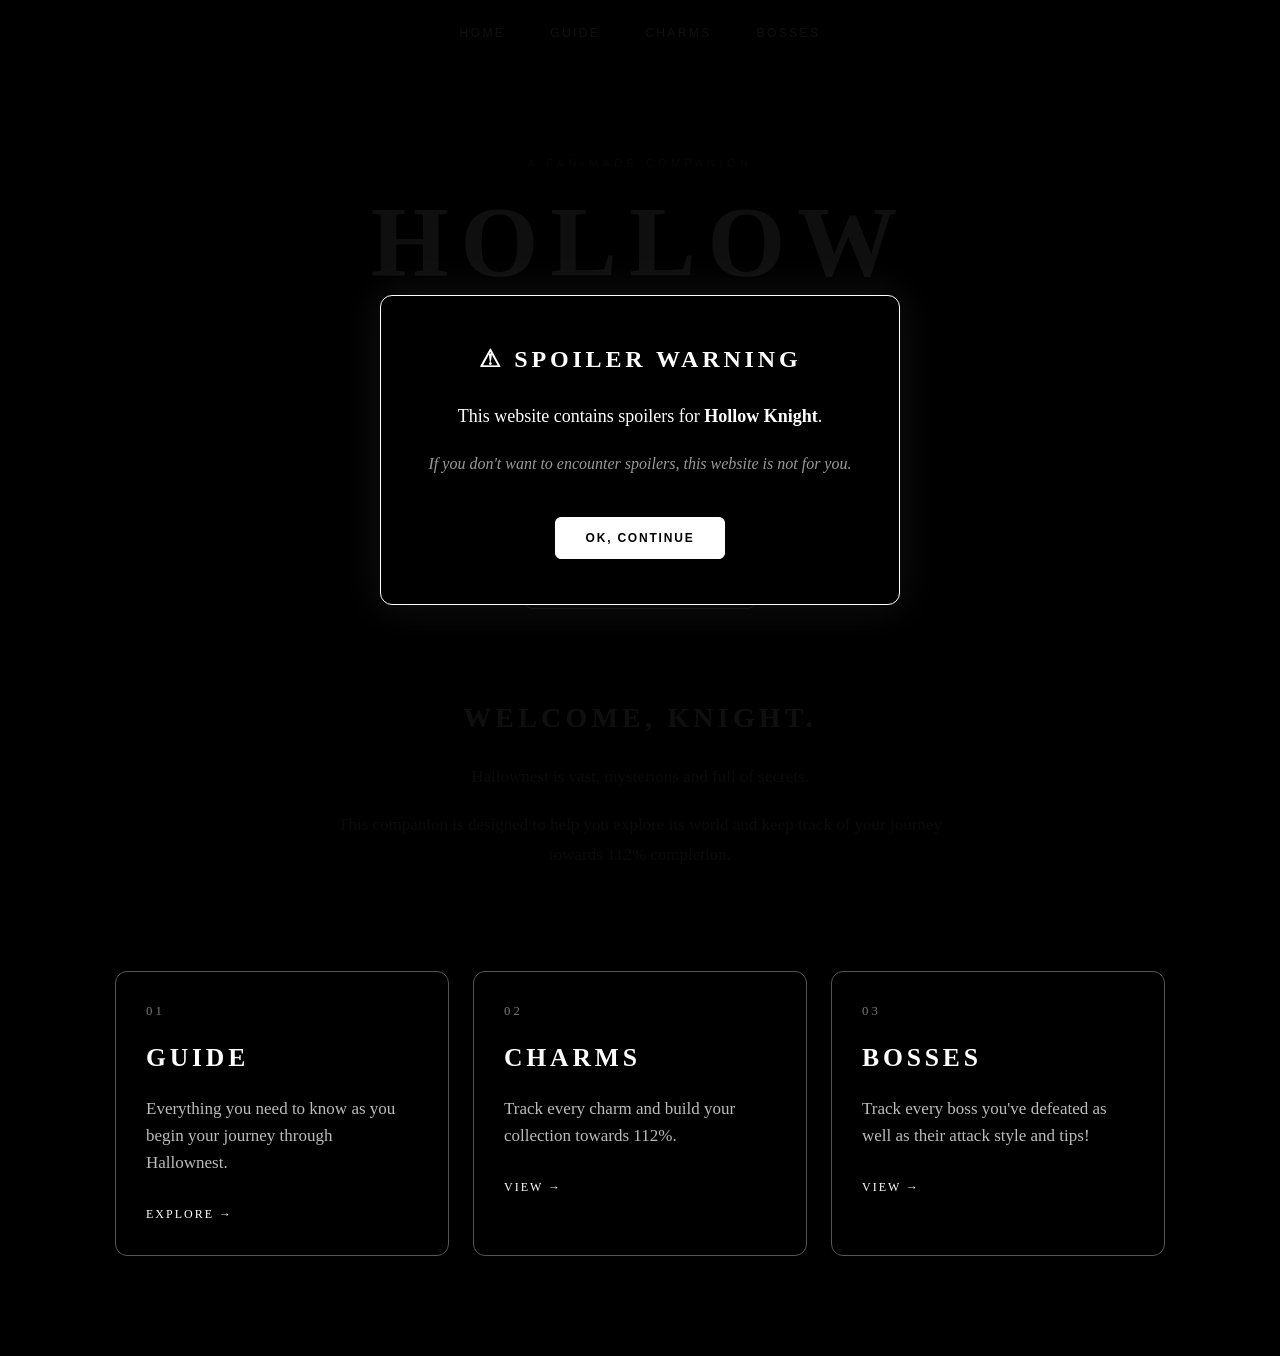
==== commit 7b62d595: "Update home card for Bosses section in index.html" ====
--- a/index.html
+++ b/index.html
@@ -122,20 +122,19 @@
     
             </a>
     
-    
-            <div class="home-card">
-    
+            <a href="boss.html" class="home-card">
+                
                 <span class="card-number">03</span>
     
-                <h3>More</h3>
+                <h3>Bosses</h3>
     
                 <p>
-                    Bosses, abilities, grubs, Pantheons and more.
+                    Track every boss you've defeated as well as their attack style and tips!
                 </p>
     
-                <span class="card-link">COMING SOON</span>
+                <span class="card-link">VIEW →</span>
     
-            </div>
+            </a>
     
         </section>
     
